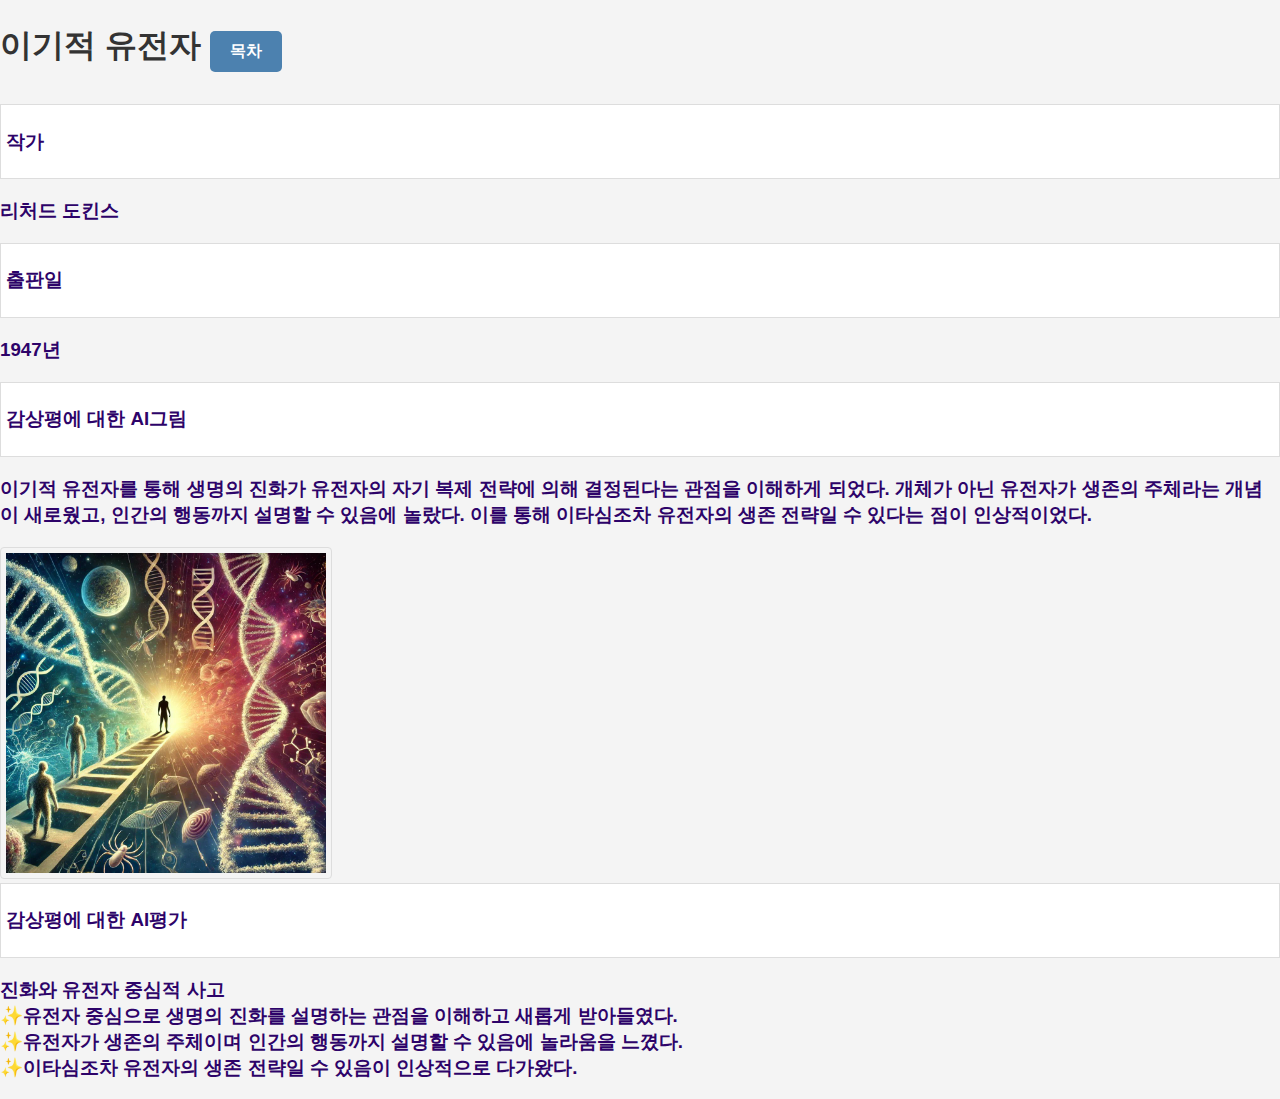
==== theselfishgene.html @ 401fa836 "Add files via upload" ====
<!DOCTYPE html>
<html>
<head>
    <title></title>
    <link rel="stylesheet" type="text/css" href="styles.css">
</head>
<body>

<h1>
    이기적 유전자
    <a href="index.html" class="button">목차</a>
</h1>
<ul>
    <li><h3>작가</h3></li>
    <h3>리처드 도킨스</h3>
    <li><h3>출판일</h3></li>
    <h3>1947년</h3>
    <li><h3>감상평에 대한 AI그림</h3></li>
    <h3>이기적 유전자를 통해 생명의 진화가 유전자의 자기 복제 전략에 의해 결정된다는 관점을 이해하게 되었다. 개체가 아닌 유전자가 생존의 주체라는 개념이 새로웠고, 인간의 행동까지 설명할 수 있음에 놀랐다. 이를 통해 이타심조차 유전자의 생존 전략일 수 있다는 점이 인상적이었다.<br> 
    </h3>
    <img src="The_Selfish_Gene_Illustration.jpg" alt=이기적 유전자">
    <li><h3>감상평에 대한 AI평가</h3></li>
    <h3>진화와 유전자 중심적 사고<br>
        &#10024;유전자 중심으로 생명의 진화를 설명하는 관점을 이해하고 새롭게 받아들였다.<br>
        &#10024;유전자가 생존의 주체이며 인간의 행동까지 설명할 수 있음에 놀라움을 느꼈다.<br>
        &#10024;이타심조차 유전자의 생존 전략일 수 있음이 인상적으로 다가왔다.<br>
    </h3>
</ul>

</body>
</html>
---- styles.css ----
body {font-family: Arial, sans-serif; /* 전체 페이지의 폰트 스타일 지정 */
    margin: 0;
    padding: 0;
    background-color: #f4f4f4; /* 배경색 설정 */
    text-align: center; /* 제목을 중앙 정렬 */}
h1 {color: #333; /* 제목의 색상 지정 */
    text-align: left; /* 제목을 중앙 정렬 */
}

h2 {
    color: #07289f; /* 제목의 색상 지정 */
    text-align: left; /* 제목을 중앙 정렬 */
}
h3 {
    color: #2d0369; /* 제목의 색상 지정 */
    text-align: left; /* 제목을 중앙 정렬 */
}

p {
    font-size: 16px; /* 문단의 폰트 크기 지정 */
    color: #666; /* 문단의 색상 지정 */
    line-height: 1.2; /* 문단의 줄 간격 지정 */
    margin: 10px; /* 문단 주위 여백 지정 */
    text-align: left; /* 제목을 중앙 정렬 */
}

a {
    color: #000; /* 링크의 색상 지정 */
    text-decoration: none; /* 링크의 밑줄 제거 */
    text-align: center; /* 제목을 중앙 정렬 */
}
a:hover {
    color: blue; /* 마우스 오버 시 링크 색상 변경 */
    text-align: center; /* 제목을 중앙 정렬 */
}

ul {
    list-style: none; /* 목록의 스타일 없애기 */
    padding: 0;
    text-align: left; /* 제목을 중앙 정렬 */
}

li {
    background-color: #fff; /* 목록 항목 배경색 지정 */
    margin-bottom: 5px; /* 목록 항목 사이의 여백 지정 */
    padding: 5px; /* 목록 항목 내부 여백 지정 */
    border: 1px solid #ddd; /* 목록 항목 테두리 지정 */
    text-align: left; /* 제목을 중앙 정렬 */
}
img {
  border: 1px solid #ddd;
  border-radius: 4px;
  padding: 5px;
  width: 320px;
}

div {
    margin: 20px; /* div 주위 여백 지정 */
    padding: 20px; /* div 내부 여백 지정 */
    background-color: yellow; /* 배경색 지정 */
    border: 1px solid #ddd; /* 테두리 지정 */
    text-align: center; /* 제목을 중앙 정렬 */
}
.button {
    display: inline-block;
    padding: 10px 20px;
    margin: 10px 0;
    background-color: #4c81af;
    color: white;
    text-align: center;
    text-decoration: none;
    border-radius: 5px;
    font-size: 16px;
}

.button:hover {
    background-color: #eeee08;
}
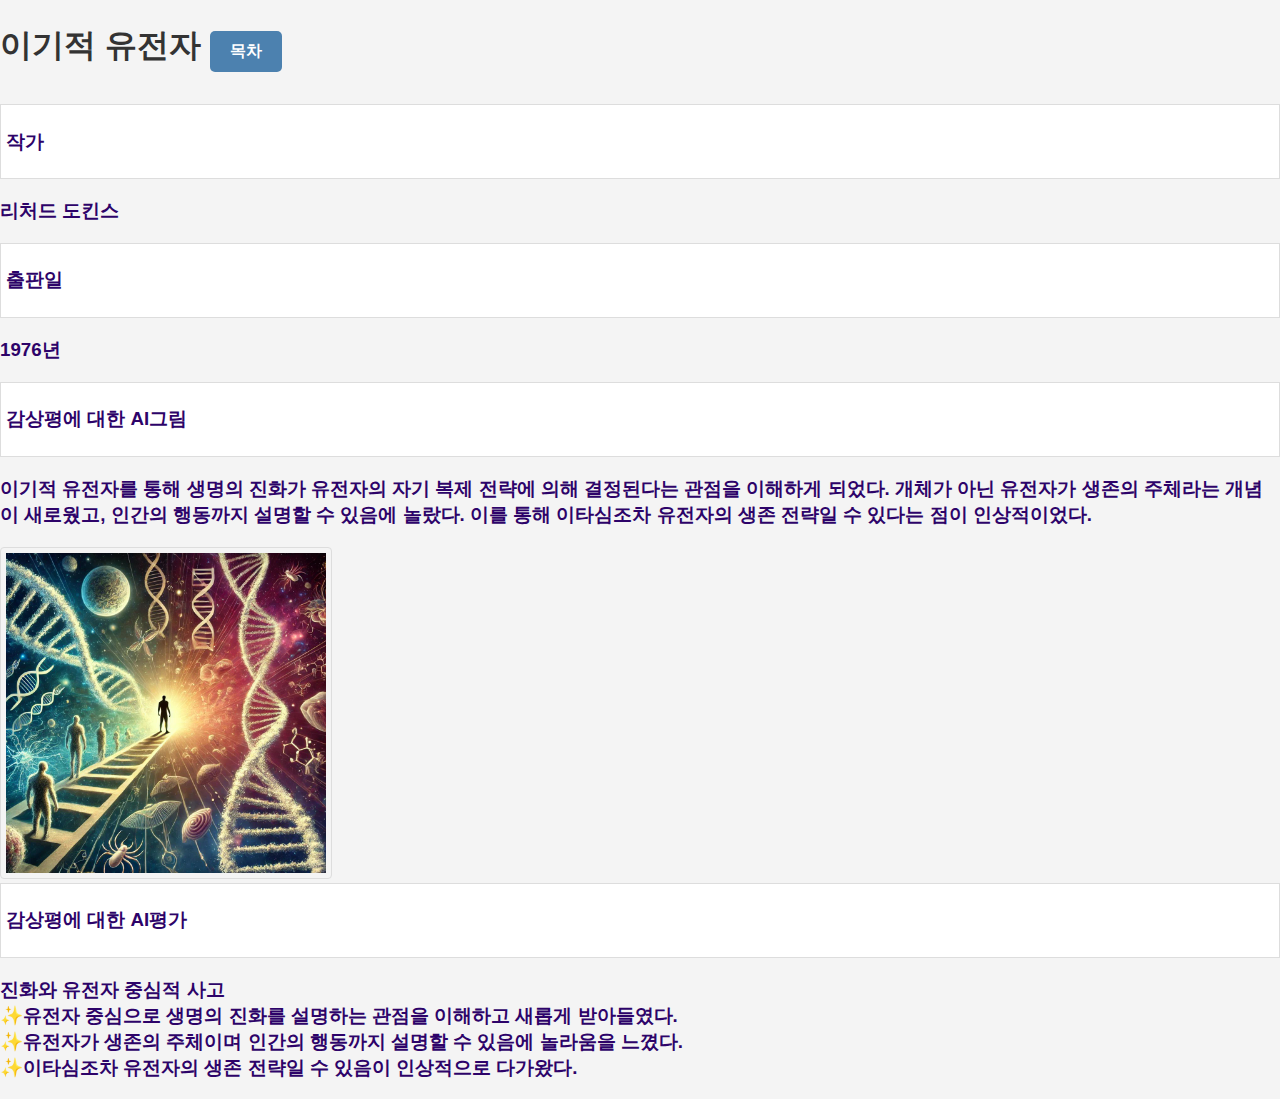
==== commit 292d063e: "Update theselfishgene.html" ====
--- a/theselfishgene.html
+++ b/theselfishgene.html
@@ -14,7 +14,7 @@
     <li><h3>작가</h3></li>
     <h3>리처드 도킨스</h3>
     <li><h3>출판일</h3></li>
-    <h3>1947년</h3>
+    <h3>1976년</h3>
     <li><h3>감상평에 대한 AI그림</h3></li>
     <h3>이기적 유전자를 통해 생명의 진화가 유전자의 자기 복제 전략에 의해 결정된다는 관점을 이해하게 되었다. 개체가 아닌 유전자가 생존의 주체라는 개념이 새로웠고, 인간의 행동까지 설명할 수 있음에 놀랐다. 이를 통해 이타심조차 유전자의 생존 전략일 수 있다는 점이 인상적이었다.<br> 
     </h3>
